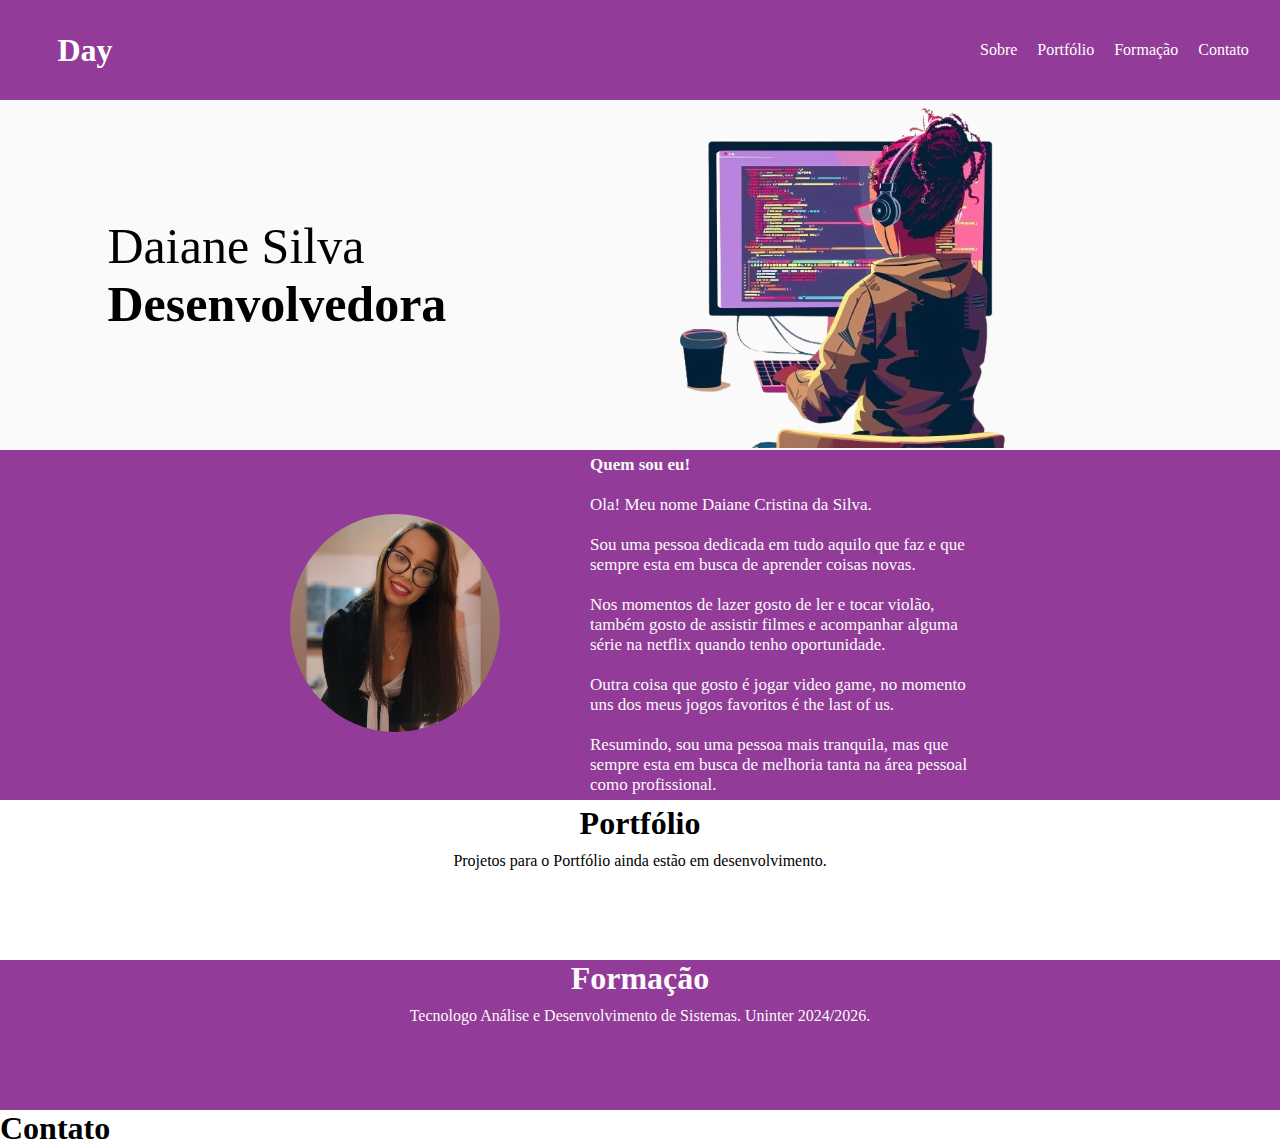
==== index.html @ f345daf2 "Add files via upload" ====
<!DOCTYPE html>
<html lang="pt-br">
<head>
  <meta charset="UTF-8">
  <meta name="viewport" content="width=device-width, initial-scale=1.0">
  <title>Portfólio</title>
<link rel="stylesheet" href="styles.css">
</head>
<body>
  <header id="header">
    <div class="logo">
      <h1>Day</h1>
    </div>
    <div class=" menu">
      <ul>
        <a href="#sobre"><li>Sobre</li></a>
        <a href="#Portfolio"><li>Portfólio</li></a>
        <a href="#Formacao"><li>Formação</li></a>
        <a href="contato.html"><li>Contato</li></a>
      </ul>
    </div>
  </header>
  
<div id="home">
  <div class="titulo">
    <p> Daiane Silva <br> <strong>Desenvolvedora</strong> </p>
  </div>
  <div class="foto">
    <img src="img.png" alt="">
  </div>
</div>
  
<div id="sobre">
  <div class="foto-sobre"> 
    <img src="perfil.jpg" alt="">
  </div>

  <div class="sobre-mim">
    <p> <strong>Quem sou eu!</strong> <br><br>

      Ola! Meu nome Daiane Cristina da Silva. <br><br>

      Sou uma pessoa dedicada em tudo aquilo que faz e que sempre esta em busca de aprender coisas novas. <br><br>

      Nos momentos de lazer gosto de ler e tocar violão, também gosto de assistir filmes e acompanhar alguma série na netflix quando tenho oportunidade. <br><br>

      Outra coisa que gosto é jogar video game, no momento uns dos meus jogos favoritos é the last of us. <br><br>

      Resumindo, sou uma pessoa mais tranquila, mas que sempre esta em busca de melhoria tanta na área pessoal como profissional. <br>
  </p>
  </div>
</div>

<div id= "Portfolio">
  <h1>
    Portfólio
  </h1>
<p>Projetos para o Portfólio ainda estão em desenvolvimento.</p>
</div>

<div id= "Formacao">
  <h1>
    Formação
  </h1>
<p> Tecnologo Análise e Desenvolvimento de Sistemas.
  Uninter 2024/2026.
</p>
</div>

<div id= "Contato">
  <h1>
    Contato
  </h1>
<div class="contato-area">
  
</div>
</div>

</body>
</html>
---- styles.css ----
* {
  margin: 0;
  padding: 0;


}
#header {
  height: 80px;
  background-color: rgb(146, 59, 152);
  padding: 10px;
  display: flex;
  justify-content: space-between;
}

.logo{
  width: 150px;
  display: flex;
  align-items: center;
  justify-content: center;
}
.logo h1 {
  color: #fff;
}
.menu {
  width: 300px;
  display: flex;
  align-items: center;  
}
.menu ul {
  list-style: none;
  display: flex;
}
.menu ul a{
  color: #ffffff;
  text-decoration: none;
}
.menu ul li {
  padding: 10px;
}
.menu ul a :hover {
  color: #090909;
}

#home {
  width: 100%;
  height: 350px;
  background-color: #fafafa;
  display: flex;
  align-items: center;
  justify-content: space-around;
}

.titulo {
  width: 350px; /* Definir Largura*/
}
.titulo p {
  font-size: 50px;
}
.foto img {
  width: 70%;
}

#sobre {
  width: 100%;
  height: 350px;
  background-color: rgb(146, 59, 152);
  display: flex;
  align-items: center;
  justify-content: center;
}
.foto-sobre{
  width: 300px;
  
}

.foto-sobre img {
  width: 70%;
  height: 70%;
  border-radius: 100%;
}

.sobre-mim {
  width: 400px ;
}
 .sobre-mim p{
  font-size: 17px;
  color: #fafafa;
 }

 #Portfolio {
  width: 100%;
  height: 150px;
 }

 #Portfolio h1 {
  text-align: center;
  margin: 5px 0px;
 }
 #Portfolio p {
  text-align:center;
  margin-top: 10px;
 }

 #Formacao {
  width: 100%;
  height: 150px;
  background-color: rgb(146, 59, 152);
  color: #fafafa;
 }
 #Formacao h1 {
  text-align: center;
  margin: 5px 0px;
 }

 #Formacao p {
  text-align:center;
  margin-top: 10px;
 }
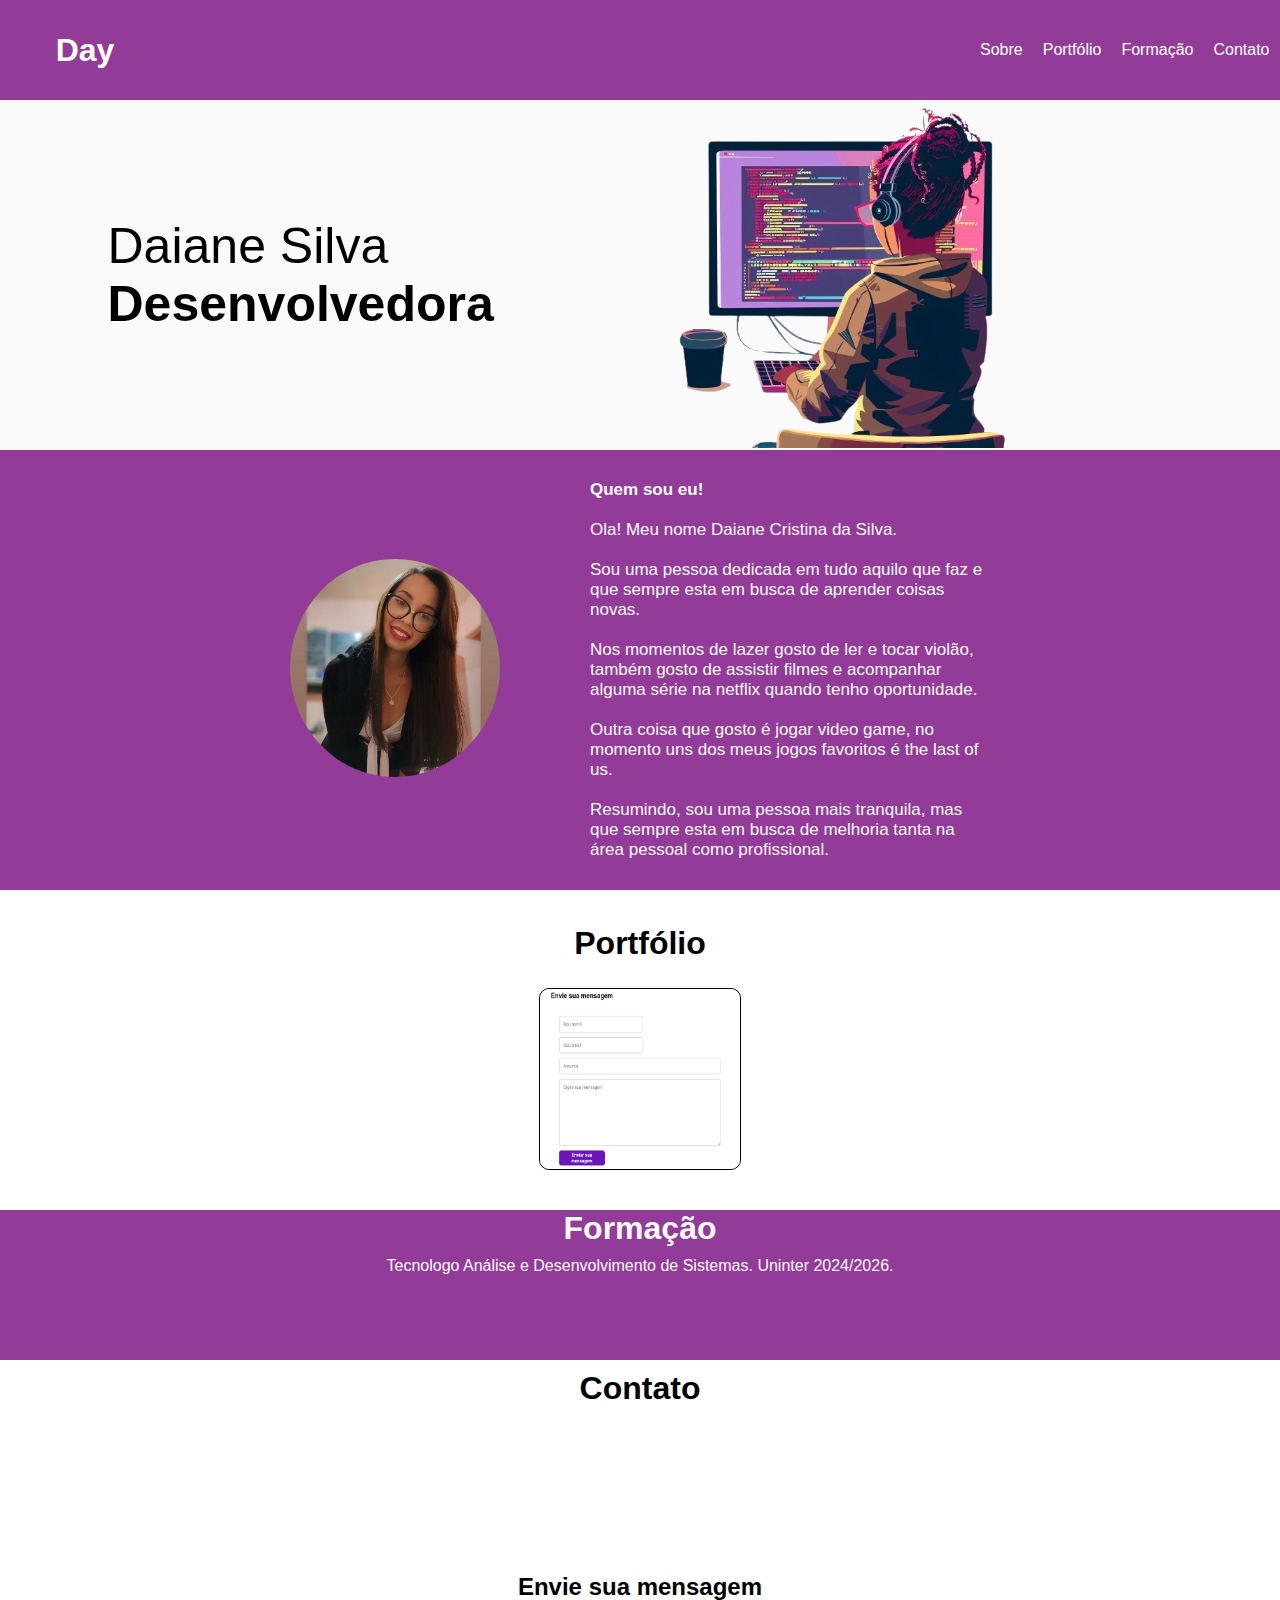
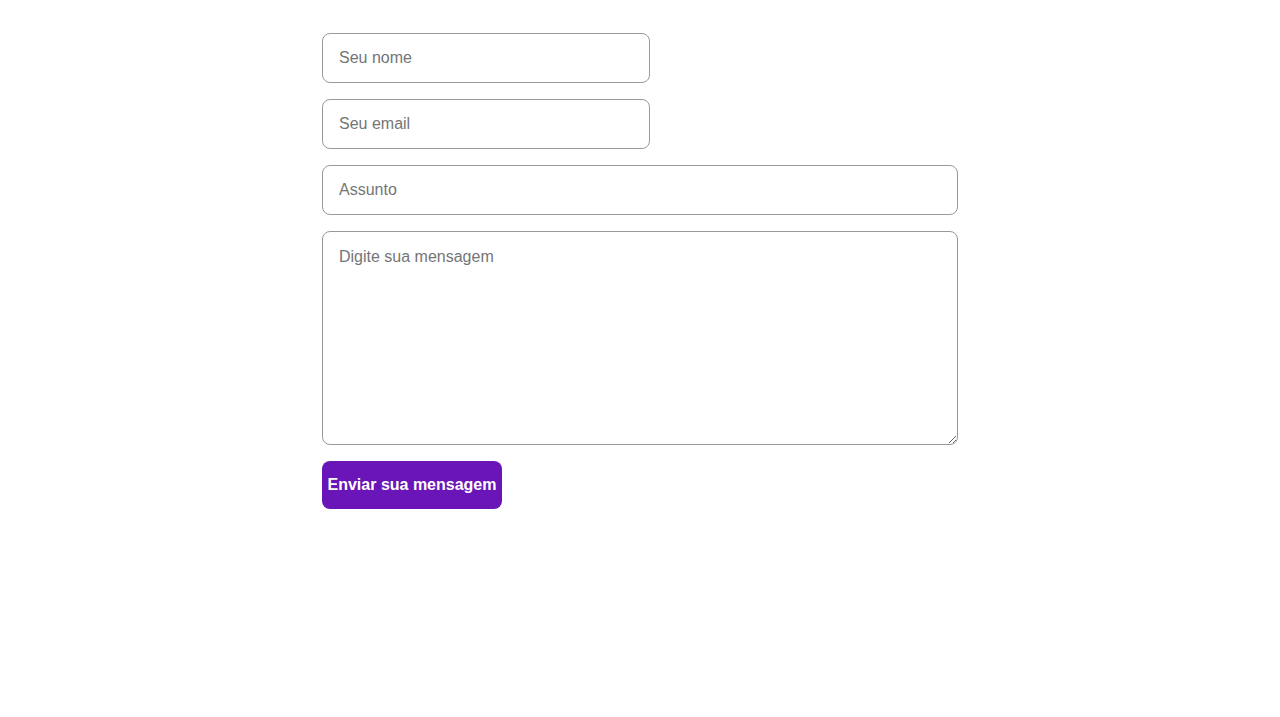
==== commit 3695a1c2: "Add files via upload" ====
--- a/index.html
+++ b/index.html
@@ -4,7 +4,7 @@
   <meta charset="UTF-8">
   <meta name="viewport" content="width=device-width, initial-scale=1.0">
   <title>Portfólio</title>
-<link rel="stylesheet" href="styles.css">
+<link rel="stylesheet" href="style.css">
 </head>
 <body>
   <header id="header">
@@ -55,7 +55,11 @@
   <h1>
     Portfólio
   </h1>
-<p>Projetos para o Portfólio ainda estão em desenvolvimento.</p>
+    <div class="projeto">
+       <a href="">
+        <img src="img-form.png" alt="">
+       </a> 
+    </div>
 </div>
 
 <div id= "Formacao">
@@ -71,9 +75,26 @@
   <h1>
     Contato
   </h1>
-<div class="contato-area">
-  
-</div>
+  <div class="container">
+    <div class="form_box">
+      <h2 class="title">Envie sua mensagem</h2>
+      <form action=""  method="get"> 
+        <input type="text" name="name" placeholder="Seu nome">
+        <input type="email" name="email" placeholder="Seu email">
+        <input type="text" name="subject" placeholder="Assunto">
+
+        <textarea name="message" placeholder="Digite sua mensagem"></textarea>
+
+        <button type="submit">Enviar sua mensagem</button>
+
+        
+
+
+      </form>
+    </div>
+
+
+  </div>
 </div>
 
 </body>
--- a/style.css
+++ b/style.css
@@ -0,0 +1,228 @@
+
+* {
+    margin: 0;
+    padding: 0;
+  
+  
+  }
+  #header {
+    height: 80px;
+    background-color: rgb(146, 59, 152);
+    padding: 10px;
+    display: flex;
+    justify-content: space-between;
+  }
+  
+  .logo{
+    width: 150px;
+    display: flex;
+    align-items: center;
+    justify-content: center;
+  }
+  .logo h1 {
+    color: #fff;
+  }
+  .menu {
+    width: 300px;
+    display: flex;
+    align-items: center;  
+  }
+  .menu ul {
+    list-style: none;
+    display: flex;
+  }
+  .menu ul a{
+    color: #ffffff;
+    text-decoration: none;
+  }
+  .menu ul li {
+    padding: 10px;
+  }
+  .menu ul a :hover {
+    color: #090909;
+  }
+  
+  #home {
+    width: 100%;
+    height: 350px;
+    background-color: #fafafa;
+    display: flex;
+    align-items: center;
+    justify-content: space-around;
+  }
+  
+  .titulo {
+    width: 350px; /* Definir Largura*/
+  }
+  .titulo p {
+    font-size: 50px;
+  }
+  .foto img {
+    width: 70%;
+  }
+  
+  #sobre {
+    width: 100%;
+    padding: 30px 0px;
+    background-color: rgb(146, 59, 152);
+    display: flex;
+    align-items: center;
+    justify-content: center;
+  }
+  .foto-sobre{
+    width: 300px;
+    
+  }
+  
+  .foto-sobre img {
+    width: 70%;
+    height: 70%;
+    border-radius: 100%;
+  }
+  
+  .sobre-mim {
+    width: 400px ;
+  }
+   .sobre-mim p{
+    font-size: 17px;
+    color: #fafafa;
+   }
+  
+   #Portfolio {
+    width: 100%;
+    height: 250px;
+    padding: 30px 0px;
+    display: flex;
+    flex-direction: column;
+    justify-content: space-between;
+    align-items: center;
+   }
+  
+   #Portfolio h1 {
+    text-align: center;
+    margin: 5px 0px;
+   }
+   .projeto{
+    width: 200px;
+    height: 180px;
+   border: 1px solid #000;
+   border-radius: 10px;
+   }
+   .projeto a img {
+    width: 200px;
+    height: 180px;
+    border-radius: 10px;
+   }
+  
+   #Formacao {
+    width: 100%;
+    height: 150px;
+    background-color: rgb(146, 59, 152);
+    color: #fafafa;
+   }
+   #Formacao h1 {
+    text-align: center;
+    margin: 10px 0px;
+   }
+  
+   #Formacao p {
+    text-align:center;
+    margin-top: 10px;
+   }
+
+   #Contato{
+    text-align: center;
+    margin: 10px 0px;
+
+   }
+
+
+
+
+::after
+::before {
+  padding: 0;
+  margin: 0;
+  box-sizing: border-box;
+}
+
+body{
+  background: linear-gradient(-120g, #481875, #11031f);
+}
+
+body,textarea{font-family: sans-serif;}
+
+.container{
+  display: flex;
+  justify-content: center;
+  align-items: center;
+  width: 100%;
+  height: 100vh;
+}
+
+.form_box{
+  display: flex;
+  flex-direction: column;
+  background-color: #fff;
+  border-radius: 8px;
+  width: 700px;
+}
+
+.form_box.title {
+  padding: 24px 32px;
+  font-size: 24px;
+  border-bottom: thin solid #ccc;
+}
+
+.form_box form {
+  display: flex;
+  align-items: start;
+  flex-wrap: wrap;
+  padding: 32px;
+}
+
+.form_box input,
+.form_box textarea {
+  width: calc(50% - 8px);
+  height: 48px;
+  border-radius: 8px;
+  border: thin solid #999;
+  padding-left: 16px;
+  margin-bottom:16px ;
+  font-size: 16px;
+
+}
+
+  .form_box input :first-child {
+    margin-right: 16px;
+  }
+
+  .form_box input[name=subject]{
+    width: 100%;
+  }
+
+  .form_box textarea{
+    width: 100%;
+    height: 180px;
+    padding: 16px;
+  }
+
+  .form_box button{
+    display: block;
+    border: none;
+    outline: none;
+    width: 180px;
+    height: 48px;
+    border-radius: 8px;
+    background-color: #6915b8;
+    color: #fff;
+    font-size: 16px;
+    font-weight: bold;
+    cursor: pointer;
+  }
+
+  .form_box button:hover{
+    background-color: #561276;
+    
+
+  }